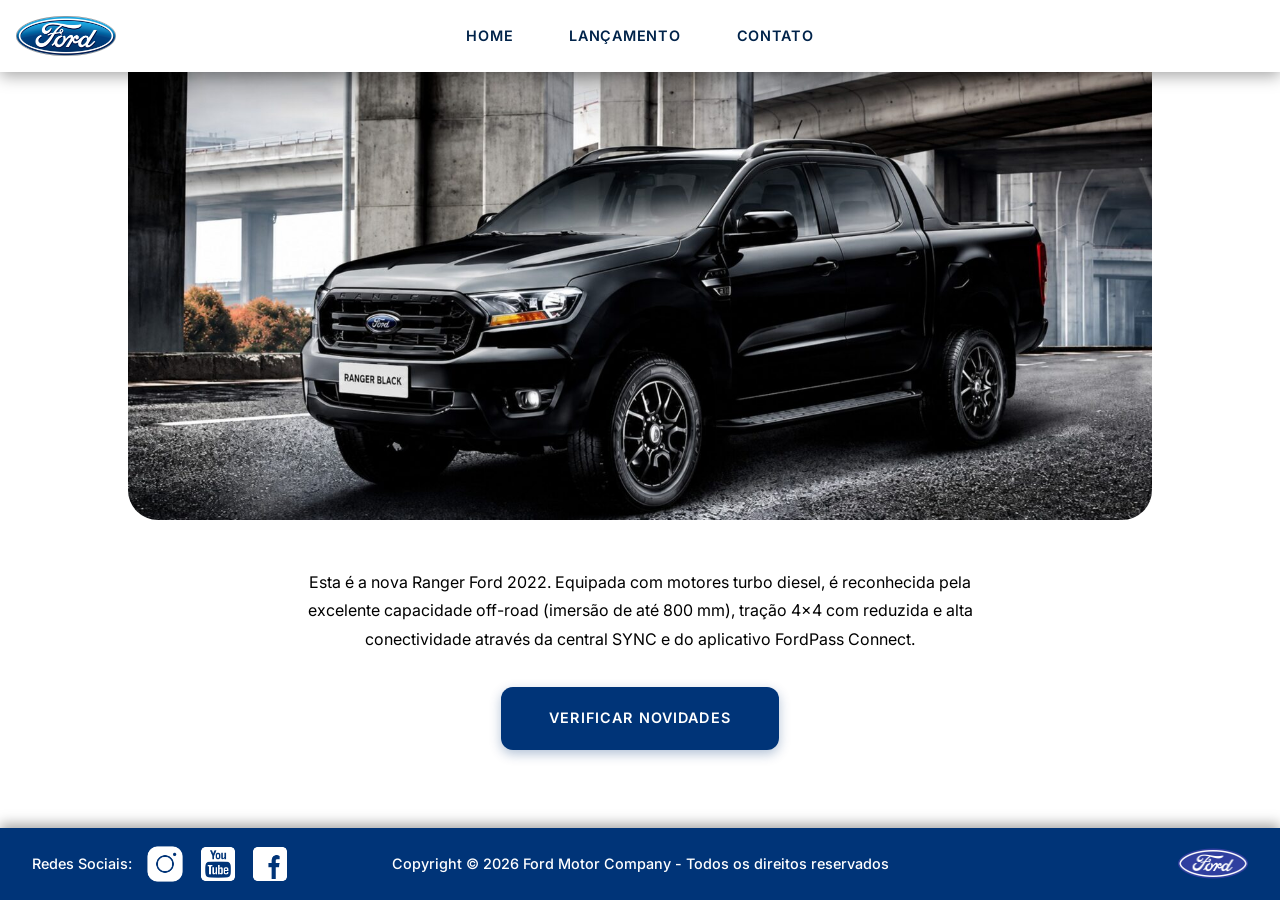
==== index.html @ dd3fca37 "Adicionando arquivos iniciais do projeto" ====
<!doctype html>
<html lang="pt-BR">
  <head>
    <meta charset="UTF-8" />
    <meta name="viewport" content="width=device-width, initial-scale=1.0" />
    <title>Novo lançamento: Ford Ranger 2022</title>
    <meta
      name="description"
      content="Conheça a nova Ford Ranger 2022: motores turbo diesel, tração 4x4 e alta conectividade com a central SYNC e o FordPass Connect."
    />
    <link rel="icon" type="image/png" href="img/ford-logo.png" />
    <link rel="preconnect" href="https://fonts.googleapis.com" />
    <link rel="preconnect" href="https://fonts.gstatic.com" crossorigin />
    <link
      rel="stylesheet"
      href="https://fonts.googleapis.com/css2?family=Inter:wght@100..900&display=swap"
    />
    <link rel="stylesheet" href="./css/reset.css" />
    <link rel="stylesheet" href="./css/style.css" />
  </head>

  <body>
    <header class="cabecalho">
      <a href="index.html" class="cabecalho__logo">
        <img
          src="img/logo-ford-256.png"
          class="cabecalho__logo__ford"
          alt="Ford"
        />
      </a>
      <input type="checkbox" id="menu-hamburguer" />
      <label for="menu-hamburguer" class="cabecalho__menu__hamburguer">
        <span></span>
        <span></span>
        <span></span>
      </label>

      <nav class="cabecalho__menu" id="menu-navegacao">
        <a href="index.html" class="cabecalho__menu__link" aria-current="page">HOME</a>
        <a href="launch.html" class="cabecalho__menu__link">LANÇAMENTO</a>
        <a href="contact.html" class="cabecalho__menu__link">CONTATO</a>
      </nav>
    </header>
    <main class="pagina">
      <h1 class="sr-only">Ford Ranger 2022</h1>
      <a class="pagina__ranger__link" href="launch.html">
        <img
          src="img/imagem_1.jpg"
          alt="Ford Ranger 2022"
          fetchpriority="high"
        />
      </a>
      <p class="pagina__texto">
        Esta é a nova Ranger Ford 2022. Equipada com motores turbo diesel, é
        reconhecida pela excelente capacidade off-road (imersão de até 800 mm),
        tração 4x4 com reduzida e alta conectividade através da central SYNC e
        do aplicativo FordPass Connect.
      </p>
      <a href="launch.html" class="botao__ranger">Verificar Novidades</a>
    </main>
    <footer class="rodape">
      <!-- Nova div agrupando o texto e as redes sociais para ocupar a 1ª coluna do Grid -->
      <div class="rodape__agrupamento-social">
        <p class="rodape__texto">Redes Sociais:</p>
        <div class="rodape__links">
          <a
            class="rodape__links__logo"
            target="_blank"
            rel="noopener noreferrer"
            href="https://www.instagram.com/fordbrasil/"
          >
            <img
              src="img/instagram-logo-50.png"
              alt="Instagram"
              loading="lazy"
            />
          </a>
          <a
            class="rodape__links__logo"
            target="_blank"
            rel="noopener noreferrer"
            href="https://www.youtube.com/fordbrasil"
          >
            <img
              src="img/youtube-squared-50.png"
              alt="YouTube"
              loading="lazy"
            />
          </a>
          <a
            class="rodape__links__logo"
            target="_blank"
            rel="noopener noreferrer"
            href="https://www.facebook.com/FordBrasil/?locale=pt_BR"
          >
            <img
              src="img/facebook-50.png"
              alt="Facebook"
              loading="lazy"
            />
          </a>
        </div>
      </div>
      <!-- 2ª Coluna -->
      <p class="rodape__copy">
        Copyright &copy; 2026 Ford Motor Company - Todos os direitos reservados
      </p>
      <!-- 3ª Coluna -->
      <img
        class="rodape__ford__logo"
        src="img/ford-96.png"
        alt="Logo Ford"
        loading="lazy"
      />
    </footer>
  </body>
</html>
---- css/style.css ----
:root {
  --cor-branca: #fff;
  --cor-azul: #003478;
  --cor-azul-escuro: #00234a;
  --cor-botao-hover: #0057c2;
  --transition-rapida: 0.2s ease;
  --transition: 0.3s ease;
  --border-radius: 0.75rem;
  --container-gap: clamp(1rem, 2.5vw, 2.5rem);
  --surface-shadow: 0 18px 40px rgba(0, 0, 0, 0.18);
}

*,
*::before,
*::after {
  box-sizing: border-box;
}

html {
  -webkit-text-size-adjust: 100%;
  text-size-adjust: 100%;
  font-family: "Inter", sans-serif;
}

body {
  min-height: 100vh;
  margin: 0;
  display: flex;
  flex-direction: column;
  background: var(--cor-branca);
  text-rendering: optimizeLegibility;
  -webkit-font-smoothing: antialiased;
  -moz-osx-font-smoothing: grayscale;
  overflow-x: hidden;
}

img,
picture,
svg,
iframe {
  display: block;
  max-width: 100%;
  height: auto;
}

button,
input,
select,
textarea {
  font: inherit;
}

a {
  color: inherit;
  text-decoration: none;
}

a:focus-visible,
button:focus-visible {
  outline: 2px solid var(--cor-azul);
  outline-offset: 2px;
}

.sr-only {
  position: absolute;
  width: 1px;
  height: 1px;
  padding: 0;
  margin: -1px;
  overflow: hidden;
  clip: rect(0, 0, 0, 0);
  white-space: nowrap;
  border: 0;
}

.cabecalho {
  position: relative;
  z-index: 100;
  display: grid;
  grid-template-columns: 1fr auto 1fr;
  align-items: center;
  width: 100%;
  padding: 1rem 0;
  background: var(--cor-branca);
  box-shadow: 0 4px 15px rgba(0, 0, 0, 0.35);
}

.cabecalho__logo {
  display: flex;
  align-items: center;
  justify-self: start;
  padding: 0 2rem 0 1rem;
  text-decoration: none;
}

.cabecalho__logo__ford {
  width: 6.25rem;
}

#menu-hamburguer {
  display: none;
}

.cabecalho__menu__hamburguer {
  display: none;
}

.cabecalho__menu {
  display: flex;
  align-items: center;
  justify-self: center;
  gap: 3.5rem;
  margin: 0;
  padding: 0;
  font-size: 0.9rem;
}

.cabecalho__menu__link {
  position: relative;
  display: inline-block;
  color: var(--cor-azul-escuro);
  font-weight: 600;
  letter-spacing: 0.05em;
  white-space: nowrap;
  text-decoration: none;
  transition: color var(--transition);
}

.cabecalho__menu__link::after {
  content: "";
  position: absolute;
  left: 0;
  bottom: -0.1rem;
  width: 100%;
  height: 2px;
  background: var(--cor-azul);
  transform: scaleX(0);
  transform-origin: right;
  transition: transform var(--transition);
}

.cabecalho__menu__link:hover {
  color: var(--cor-azul);
}

.cabecalho__menu__link:hover::after {
  transform: scaleX(1);
  transform-origin: left;
}

.pagina {
  display: flex;
  flex: 1 0 auto;
  flex-direction: column;
  align-items: center;
  width: 100%;
  justify-content: flex-start;
  gap: 1rem;
}

.pagina__video {
  display: flex;
  justify-content: center;
  width: 100%;
  background: #000;
}

.pagina__video__ranger {
  width: 55%;
  aspect-ratio: 16 / 9;
}

.pagina__video__ranger iframe {
  width: 100%;
  height: 100%;
  border: 0;
}

.pagina__ranger__link {
  position: relative;
  z-index: 90;
  width: 80%;
  border-radius: 0 0 1.875rem 1.875rem;
  overflow: hidden;
}

.pagina__ranger__link img {
  display: block;
  width: 100%;
  object-fit: cover;
}

.pagina__texto {
  width: 55%;
  margin: 2rem auto 1.1rem;
  font-size: 1rem;
  line-height: 1.8;
  text-align: center;
}

.botao__ranger,
.pagina__comparar {
  display: inline-flex;
  align-items: center;
  justify-content: center;
  padding: 1.5rem 3rem;
  background: var(--cor-azul);
  border: none;
  border-radius: var(--border-radius);
  box-shadow: 0 4px 12px rgba(0, 52, 120, 0.3);
  color: var(--cor-branca);
  font-size: 0.9rem;
  font-weight: 600;
  letter-spacing: 0.08em;
  text-transform: uppercase;
  text-decoration: none;
  cursor: pointer;
  transition:
    background-color var(--transition-rapida),
    transform var(--transition-rapida),
    box-shadow var(--transition-rapida);
}

.botao__ranger {
  margin-bottom: 3rem;
}

.botao__ranger:hover,
.pagina__comparar:hover {
  background: var(--cor-azul-escuro);
  box-shadow: 0 6px 18px rgba(0, 52, 120, 0.45);
  transform: translateY(-3px);
}

.botao__ranger:active,
.pagina__comparar:active {
  box-shadow: 0 3px 8px rgba(0, 52, 120, 0.4);
  transform: translateY(-1px);
}

.pagina__fotos {
  display: flex;
  flex-wrap: wrap;
  justify-content: center;
  gap: 3rem 5rem;
  width: 100%;
  padding: 0 0 2rem 0;
}

.pagina__fotos__item {
  display: flex;
  flex-direction: column;
  align-items: center;
  width: 20%;
}

.pagina__fotos__carros {
  width: 100%;
  border-radius: 8px;
  cursor: pointer;
}

.pagina__fotos__legenda__linha {
  display: flex;
  align-items: center;
  justify-content: center;
  gap: 0.5rem;
  width: 130%;
  padding-top: 1rem;
}

.pagina__fotos__checkbox {
  flex: 0 0 auto;
  width: 1.4rem;
  height: 1.4rem;
  accent-color: var(--cor-azul);
  cursor: pointer;
}

.pagina__fotos__legenda {
  flex: 0 1 auto;
  margin: 0 0.7rem;
  font-size: 0.8rem;
  line-height: 1.5;
  text-align: center;
  cursor: pointer;

}

.pagina__fotos__legenda__destaque {
  font-weight: 600;
  color: var(--cor-azul);
}

.pagina__fotos__info {
  width: 1.5rem;
  flex-shrink: 0;
}

.pagina__comparar {
  margin-bottom: 4rem;
}

.contato {
  display: flex;
  align-items: center;
  justify-content: center;
  height: 100%;
  gap: 5rem;
}

.contato__imagem {
  width: 40%;
}

.contato__imagem img {
  width: 100%;
}

.contato__formulario {
  width: 30%;
  background: var(--cor-branca);
  border-radius: 18px;
  box-shadow: 0 18px 40px rgba(0, 0, 0, 0.18);
  margin: 2rem 0;
}

.contato__formulario h2 {
  padding: 2rem;
  color: var(--cor-azul);
  font-size: 2rem;
  font-weight: 800;
  text-align: center;
}

.contato__formulario p {
  margin-bottom: 1.875rem;
  color: #777;
}

.contato__formulario form {
  display: flex;
  flex-direction: column;
  gap: 1rem;
  padding: 0 2.5rem 2.5rem;
}

.contato__campo {
  display: flex;
  flex-direction: column;
  gap: 1rem;
}

.contato__formulario label {
  font-size: 0.95rem;
  font-weight: 600;
  color: #222;
}

.contato__formulario :is(input, select, textarea) {
  padding: 1rem 1.125rem;
  border: 1px solid #ccc;
  border-radius: 8px;
  font-size: 1rem;
  font-family: inherit;
  transition: var(--transition);
}

.contato__formulario :is(input, select, textarea):focus {
  outline: none;
  border-color: var(--cor-azul);
  box-shadow: 0 0 10px rgba(0, 52, 120, 0.3);
}

.contato__formulario textarea {
  resize: vertical;
}

.contato__formulario button {
  padding: 1rem;
  background: var(--cor-azul);
  color: var(--cor-branca);
  border: none;
  border-radius: var(--border-radius);
  font-size: 1.0625rem;
  font-weight: 600;
  cursor: pointer;
  transition: var(--transition);
}

.contato__formulario button:hover {
  background: var(--cor-botao-hover);
  box-shadow: 0 8px 18px rgba(0, 0, 0, 0.25);
  transform: translateY(-3px);
}

.rodape {
  display: grid;
  grid-template-columns: 1fr auto 1fr;
  align-items: center;
  width: 100%;
  padding: 1rem 2rem;
  margin-top: auto;
  background: var(--cor-azul);
  box-shadow: 0 -4px 12px rgba(0, 0, 0, 0.35);
}

.rodape__agrupamento-social {
  display: flex;
  align-items: center;
  gap: 0.8rem;
  justify-self: start;
}

.rodape__texto {
  margin: 0;
  color: var(--cor-branca);
  font-size: 0.9rem;
  font-weight: 500;
}

.rodape__links {
  display: flex;
  align-items: center;
  gap: 0.8rem;
}

.rodape__links__logo {
  display: flex;
  justify-content: center;
}

.rodape__links__logo img {
  width: 2.5rem;
}

.rodape__copy {
  margin: 0;
  color: var(--cor-branca);
  font-size: 0.9rem;
  font-weight: 500;
  text-align: center;
  justify-self: center;
}

.rodape__ford__logo {
  width: 4.375rem;
  justify-self: end;
}

.rodape a:focus-visible {
  outline-color: var(--cor-branca);
}

@media (max-width: 1200px) {
  .pagina {
    gap: 3rem;
  }

  .cabecalho__menu {
    gap: 2rem;
  }

  .pagina__fotos__item {
    width: 25%;
  }

  .pagina__ranger__link {
    width: 85%;
  }

  .pagina__texto {
    width: 80%;
    font-size: 0.8rem;
  }

  .botao__ranger {
    margin-bottom: 5rem;
  }

  .contato {
    flex-direction: column;
    width: 70%;
    gap: 0;
    text-align: center;
  }

  .contato__formulario {
    width: 100%;
    margin-bottom: 3rem;
  }

  .contato__imagem {
    display: flex;
    width: 100%;
    justify-content: center;
  }

  .contato__imagem img {
    width: 80%;
  }

  .rodape {
    display: flex;
    flex-direction: column;
    align-items: center;
    gap: 1rem;
    padding: 1.5rem 1rem;
  }

  .rodape__agrupamento-social {
    flex-direction: column;
    gap: 0.5rem;
  }

  .rodape__ford__logo {
    margin-top: 0.5rem;
  }
}

@media (max-width: 480px) {
  .cabecalho {
    display: flex;
    justify-content: space-between;
    height: 4rem;
  }

  .cabecalho__menu {
    max-height: 0;
    opacity: 0;
    overflow: hidden;
    transition:
      max-height var(--transition),
      transform var(--transition);
  }

  .cabecalho__menu__hamburguer {
    display: flex;
    font-size: 1.5rem;
    cursor: pointer;
    flex-direction: column;
    gap: 0.3rem;
    position: absolute;
    top: 50%;
    right: 1rem;
    transform: translateY(-50%) scaleX(1.2);
  }

  .cabecalho__menu__hamburguer span {
    display: flex;
    width: 2rem;
    height: 0.3rem;
    background: var(--cor-azul);
    border-radius: 0.2rem;
    flex-direction: column;
    transition:
      transform var(--transition),
      opacity var(--transition);
  }

  #menu-hamburguer:checked + .cabecalho__menu__hamburguer + .cabecalho__menu {
    display: flex;
    max-height: 300px;
    flex-direction: column;
    opacity: 1;
    transform: translateY(0);
    position: absolute;
    top: 4rem;
    left: 0;
    width: 100%;
    background: var(--cor-branca);
    box-shadow: 0 10px 15px rgba(0, 0, 0, 0.1);
    gap: 0;
  }

  #menu-hamburguer:checked + .cabecalho__menu__hamburguer span:nth-child(1) {
    transform: translateY(9.5px) rotate(45deg);
  }
  #menu-hamburguer:checked + .cabecalho__menu__hamburguer span:nth-child(2) {
    opacity: 0;
  }
  #menu-hamburguer:checked + .cabecalho__menu__hamburguer span:nth-child(3) {
    transform: translateY(-9.5px) rotate(-45deg);
  }

  .cabecalho__menu__link {
    display: flex;
    flex-direction: column;
    align-items: center;
    padding: 2rem;
    width: 100%;
    border-bottom: 2px solid #f0f4f8;
  }

  .pagina__ranger__link {
    width: 100%;
    border-radius: 0;
  }

  .pagina__video__ranger {
    width: 100%;
  }

  .pagina__texto {
    width: 85%;
    margin: 0;
  }

  .contato {
    width: 90%;
  }

  .contato__imagem img {
    width: 80%;
  }

  .botao__ranger,
  .pagina__comparar {
    display: block;
    width: 80%;
    margin-bottom: 6rem;
    padding: 2rem;
    text-align: center;
  }

  .pagina__fotos__legenda {
    font-size: 0.8rem;
  }

  .pagina__fotos__info {
    width: 10%;
  }

  .pagina__fotos__item {
    width: 60%;
  }

  .rodape__texto,
  .rodape__copy {
    font-size: 0.8rem;
  }
}
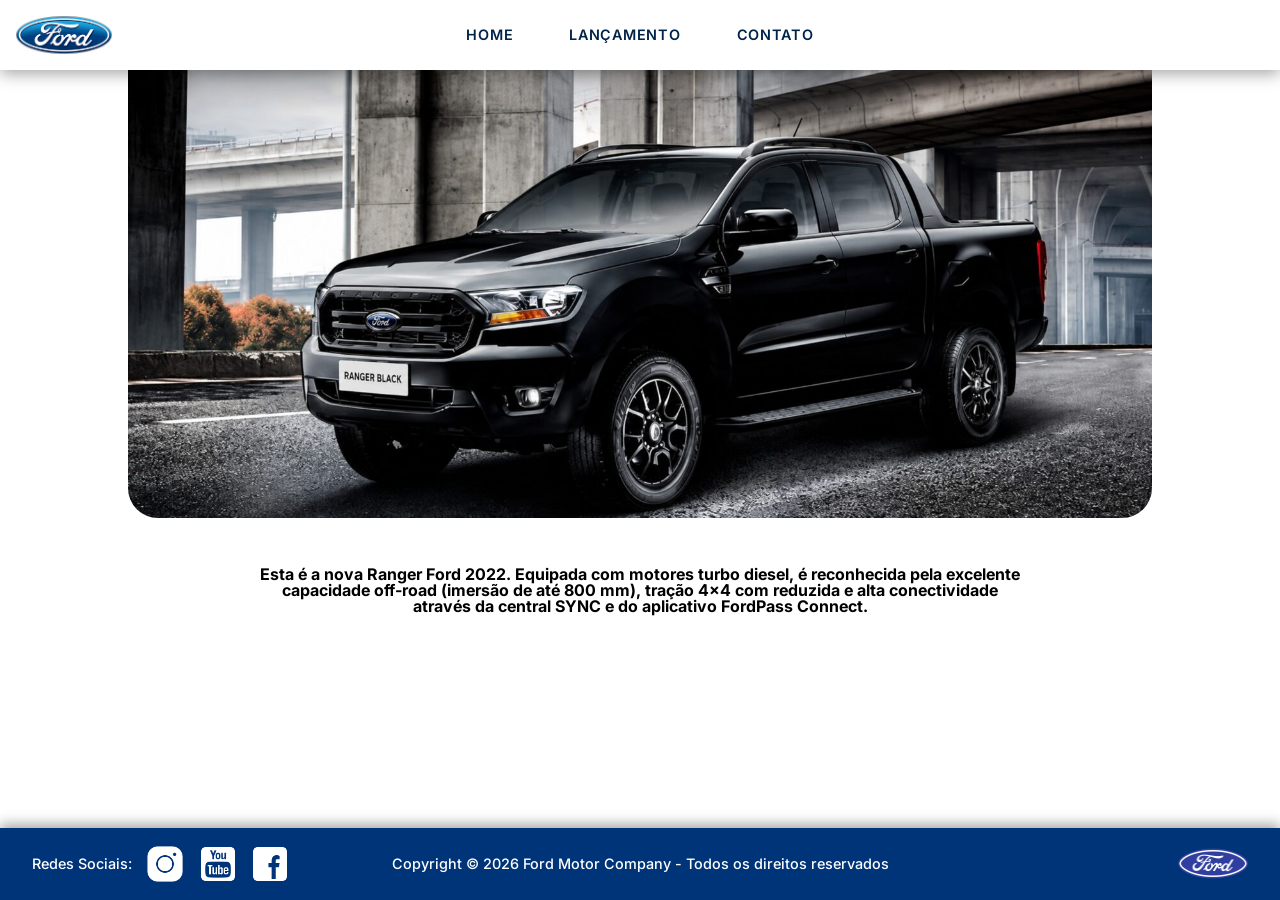
==== commit b70e78f9: "Adicionando arquivos javascript e implementando carrossel em "index"" ====
--- a/index.html
+++ b/index.html
@@ -17,8 +17,8 @@
     />
     <link rel="stylesheet" href="./css/reset.css" />
     <link rel="stylesheet" href="./css/style.css" />
+    <script src="js/carousel.js"></script>
   </head>
-
   <body>
     <header class="cabecalho">
       <a href="index.html" class="cabecalho__logo">
@@ -36,27 +36,37 @@
       </label>
 
       <nav class="cabecalho__menu" id="menu-navegacao">
-        <a href="index.html" class="cabecalho__menu__link" aria-current="page">HOME</a>
+        <a href="index.html" class="cabecalho__menu__link" aria-current="page"
+          >HOME</a
+        >
         <a href="launch.html" class="cabecalho__menu__link">LANÇAMENTO</a>
         <a href="contact.html" class="cabecalho__menu__link">CONTATO</a>
       </nav>
     </header>
     <main class="pagina">
-      <h1 class="sr-only">Ford Ranger 2022</h1>
-      <a class="pagina__ranger__link" href="launch.html">
-        <img
-          src="img/imagem_1.jpg"
-          alt="Ford Ranger 2022"
-          fetchpriority="high"
-        />
-      </a>
-      <p class="pagina__texto">
-        Esta é a nova Ranger Ford 2022. Equipada com motores turbo diesel, é
-        reconhecida pela excelente capacidade off-road (imersão de até 800 mm),
-        tração 4x4 com reduzida e alta conectividade através da central SYNC e
-        do aplicativo FordPass Connect.
-      </p>
-      <a href="launch.html" class="botao__ranger">Verificar Novidades</a>
+      <div id="carousel"></div>
+      <div id="carousel-title"></div>
+      <script>
+        //insert each image on carousel
+        carouselArr.push(
+          new Carousel(
+            "imagem_1.jpg",
+            "Esta é a nova Ranger Ford 2022. Equipada com motores turbo diesel, é reconhecida pela excelente capacidade off-road (imersão de até 800 mm), tração 4x4 com reduzida e alta conectividade através da central SYNC e do aplicativo FordPass Connect.",
+            "launch.html",
+          ),
+        );
+        carouselArr.push(
+          new Carousel("imagem_2.jpg", "Ford a nossa história", "launch.html"),
+        );
+        carouselArr.push(
+          new Carousel(
+            "imagem_3.jpg",
+            "Nova Ford Bronco Sport 2022",
+            "launch.html",
+          ),
+        );
+        Carousel.Start(carouselArr);
+      </script>
     </main>
     <footer class="rodape">
       <!-- Nova div agrupando o texto e as redes sociais para ocupar a 1ª coluna do Grid -->
@@ -93,19 +103,13 @@
             rel="noopener noreferrer"
             href="https://www.facebook.com/FordBrasil/?locale=pt_BR"
           >
-            <img
-              src="img/facebook-50.png"
-              alt="Facebook"
-              loading="lazy"
-            />
+            <img src="img/facebook-50.png" alt="Facebook" loading="lazy" />
           </a>
         </div>
       </div>
-      <!-- 2ª Coluna -->
       <p class="rodape__copy">
         Copyright &copy; 2026 Ford Motor Company - Todos os direitos reservados
       </p>
-      <!-- 3ª Coluna -->
       <img
         class="rodape__ford__logo"
         src="img/ford-96.png"
--- a/css/style.css
+++ b/css/style.css
@@ -22,6 +22,42 @@
   font-family: "Inter", sans-serif;
 }
 
+#carousel {
+  opacity: 1;
+  transition: opacity 0.3s ease-in-out;
+}
+
+#carousel img {
+  border-radius: 0 0 1.875rem 1.875rem;
+}
+
+#carousel.fade {
+  opacity: 0;
+}
+
+div#carousel {
+  width: 80%;
+  -webkit-transition: all .3s ease-in-out;
+  -moz-transition: all .3s ease-in-out;
+  transition: opacity 0.65s ease-in-out;
+}
+
+#carousel-image.fade {
+  opacity: 0;
+}
+
+div#carousel-title a {
+  text-decoration: none;
+  transition: opacity 0.8s ease-in-out;
+}
+
+div#carousel-title  {
+  text-align: center;
+  margin: 2rem 0 2rem;
+  font-weight: bold;
+  width: 60%;
+}
+
 body {
   min-height: 100vh;
   margin: 0;
@@ -39,7 +75,7 @@
 svg,
 iframe {
   display: block;
-  max-width: 100%;
+  width: 100%;
   height: auto;
 }
 
@@ -94,7 +130,8 @@
 }
 
 .cabecalho__logo__ford {
-  width: 6.25rem;
+  width: 6rem;
+  flex-shrink: 0;
 }
 
 #menu-hamburguer {
@@ -156,6 +193,7 @@
   width: 100%;
   justify-content: flex-start;
   gap: 1rem;
+  transition: var(--transition);
 }
 
 .pagina__video {
@@ -176,24 +214,10 @@
   border: 0;
 }
 
-.pagina__ranger__link {
-  position: relative;
-  z-index: 90;
-  width: 80%;
-  border-radius: 0 0 1.875rem 1.875rem;
-  overflow: hidden;
-}
-
-.pagina__ranger__link img {
-  display: block;
-  width: 100%;
-  object-fit: cover;
-}
-
 .pagina__texto {
   width: 55%;
-  margin: 2rem auto 1.1rem;
-  font-size: 1rem;
+  margin: 2rem 0;
+  font-size: 0.8rem;
   line-height: 1.8;
   text-align: center;
 }
@@ -226,7 +250,7 @@
 }
 
 .botao__ranger:hover,
-.pagina__comparar:hover {
+.pagina__comparar:hover { 
   background: var(--cor-azul-escuro);
   box-shadow: 0 6px 18px rgba(0, 52, 120, 0.45);
   transform: translateY(-3px);
@@ -236,15 +260,22 @@
 .pagina__comparar:active {
   box-shadow: 0 3px 8px rgba(0, 52, 120, 0.4);
   transform: translateY(-1px);
+  pointer-events: none;
+}
+
+body:has(#menu-hamburguer:checked) :is(.pagina, .rodape) {
+  filter: blur(8px);
+  pointer-events: none;
+  user-select: none;
 }
 
 .pagina__fotos {
   display: flex;
   flex-wrap: wrap;
   justify-content: center;
-  gap: 3rem 5rem;
-  width: 100%;
-  padding: 0 0 2rem 0;
+  gap: 4rem;
+  width: 100%;
+  padding: 0 0 3rem 0;
 }
 
 .pagina__fotos__item {
@@ -264,7 +295,6 @@
   display: flex;
   align-items: center;
   justify-content: center;
-  gap: 0.5rem;
   width: 130%;
   padding-top: 1rem;
 }
@@ -394,6 +424,7 @@
   transform: translateY(-3px);
 }
 
+
 .rodape {
   display: grid;
   grid-template-columns: 1fr auto 1fr;
@@ -454,7 +485,7 @@
 
 @media (max-width: 1200px) {
   .pagina {
-    gap: 3rem;
+    gap: 0rem;
   }
 
   .cabecalho__menu {
@@ -462,16 +493,34 @@
   }
 
   .pagina__fotos__item {
-    width: 25%;
-  }
-
-  .pagina__ranger__link {
-    width: 85%;
+    width: 20%;
+  }
+
+  div#carousel {
+    width: 100%;
+  }
+
+  #carousel img {
+    border-radius: 0;
   }
 
   .pagina__texto {
     width: 80%;
     font-size: 0.8rem;
+  }
+
+  .pagina__video {
+    width: 100%;
+    aspect-ratio: 4 / 2;
+    overflow: hidden;
+  }
+
+  .pagina__video iframe {
+    width: 100%;
+    height: 100%;
+    transform: scale(1.9);
+    transform-origin: center;
+    border: 0;
   }
 
   .botao__ranger {
@@ -482,7 +531,6 @@
     flex-direction: column;
     width: 70%;
     gap: 0;
-    text-align: center;
   }
 
   .contato__formulario {
@@ -526,13 +574,30 @@
   }
 
   .cabecalho__menu {
+    gap: 0;
+    display: flex;
+    flex-direction: column;
+    position: absolute;
+    top: 4rem;
+    left: 0;
+    width: 100%;
+    background: var(--cor-branca);
+    box-shadow: 0 10px 15px rgba(0,0,0,.1);
+    overflow: hidden;
     max-height: 0;
     opacity: 0;
-    overflow: hidden;
+    visibility: hidden;
+    transform: translateY(-15px);
     transition:
-      max-height var(--transition),
-      transform var(--transition);
-  }
+        max-height var(--transition),
+        opacity var(--transition),
+        transform var(--transition),
+        visibility 0s linear 0.35s;
+  }
+
+  .cabecalho__logo__ford {
+    width: 4.5rem;
+  } 
 
   .cabecalho__menu__hamburguer {
     display: flex;
@@ -559,18 +624,12 @@
   }
 
   #menu-hamburguer:checked + .cabecalho__menu__hamburguer + .cabecalho__menu {
-    display: flex;
-    max-height: 300px;
-    flex-direction: column;
+    max-height: 350px;
     opacity: 1;
+    visibility: visible;
     transform: translateY(0);
-    position: absolute;
-    top: 4rem;
-    left: 0;
-    width: 100%;
-    background: var(--cor-branca);
-    box-shadow: 0 10px 15px rgba(0, 0, 0, 0.1);
     gap: 0;
+    transition-delay: 0s;
   }
 
   #menu-hamburguer:checked + .cabecalho__menu__hamburguer span:nth-child(1) {
@@ -592,13 +651,27 @@
     border-bottom: 2px solid #f0f4f8;
   }
 
+  .pagina {
+    gap: 1.5rem;
+  }
+
   .pagina__ranger__link {
     width: 100%;
     border-radius: 0;
   }
 
-  .pagina__video__ranger {
-    width: 100%;
+  .pagina__video {
+    width: 95%;
+    aspect-ratio: 9 / 16;
+    overflow: hidden;
+  }
+
+  .pagina__video iframe {
+    width: 100%;
+    height: 100%;
+    transform: scale(5.8);
+    transform-origin: center;
+    border: 0;
   }
 
   .pagina__texto {
@@ -619,7 +692,7 @@
     display: block;
     width: 80%;
     margin-bottom: 6rem;
-    padding: 2rem;
+    padding: 1.5rem;
     text-align: center;
   }
 
@@ -628,7 +701,7 @@
   }
 
   .pagina__fotos__info {
-    width: 10%;
+    width: 8%;
   }
 
   .pagina__fotos__item {
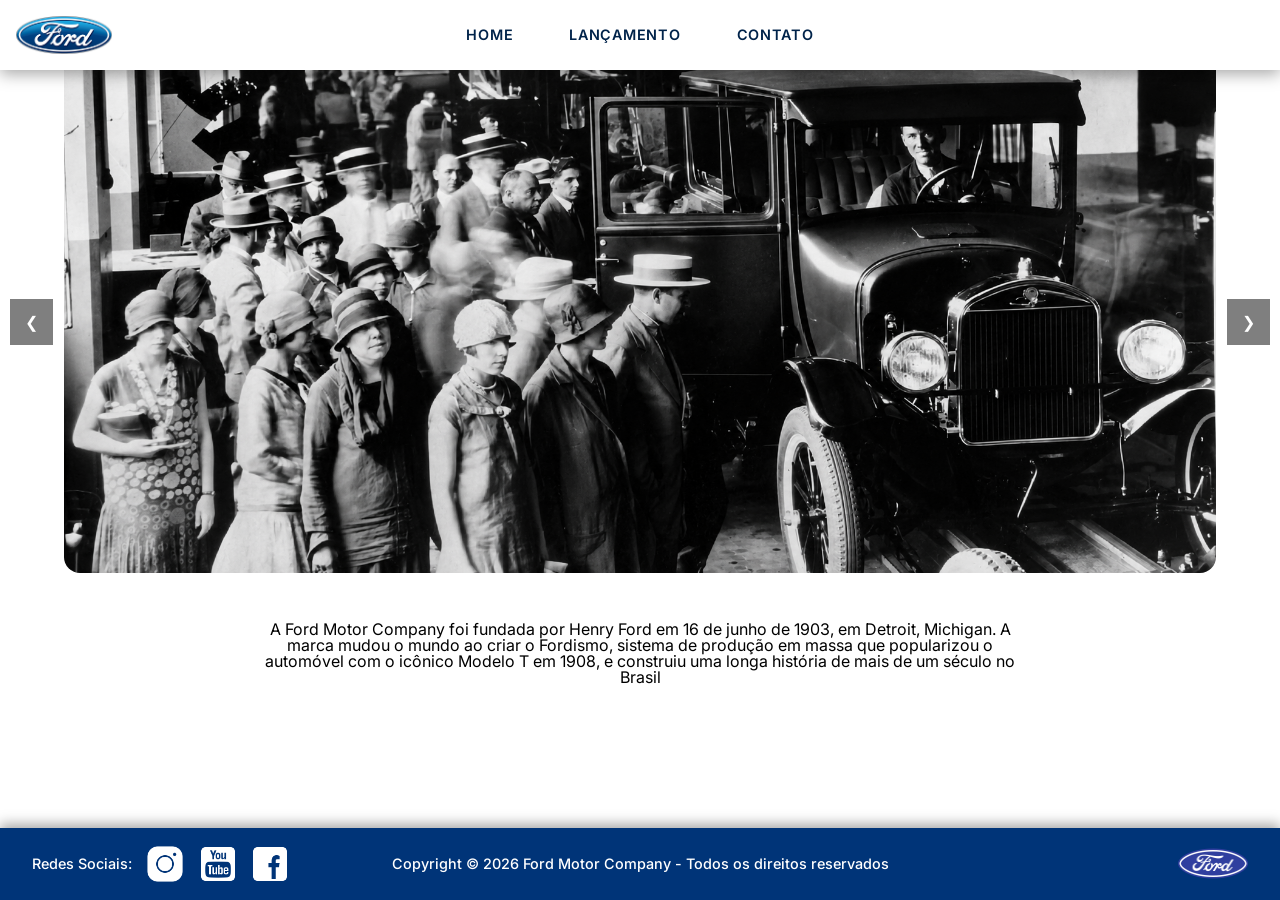
==== commit 8d975680: "Adicionada funcionalidade de comparação de carros e recursos relacionados - O arquivo launch.html fo" ====
--- a/index.html
+++ b/index.html
@@ -1,121 +1,138 @@
 <!doctype html>
 <html lang="pt-BR">
-  <head>
-    <meta charset="UTF-8" />
-    <meta name="viewport" content="width=device-width, initial-scale=1.0" />
-    <title>Novo lançamento: Ford Ranger 2022</title>
-    <meta
-      name="description"
-      content="Conheça a nova Ford Ranger 2022: motores turbo diesel, tração 4x4 e alta conectividade com a central SYNC e o FordPass Connect."
-    />
-    <link rel="icon" type="image/png" href="img/ford-logo.png" />
-    <link rel="preconnect" href="https://fonts.googleapis.com" />
-    <link rel="preconnect" href="https://fonts.gstatic.com" crossorigin />
-    <link
-      rel="stylesheet"
-      href="https://fonts.googleapis.com/css2?family=Inter:wght@100..900&display=swap"
-    />
-    <link rel="stylesheet" href="./css/reset.css" />
-    <link rel="stylesheet" href="./css/style.css" />
-    <script src="js/carousel.js"></script>
-  </head>
-  <body>
-    <header class="cabecalho">
-      <a href="index.html" class="cabecalho__logo">
-        <img
-          src="img/logo-ford-256.png"
-          class="cabecalho__logo__ford"
-          alt="Ford"
+    <head>
+        <meta charset="UTF-8" />
+        <meta name="viewport" content="width=device-width, initial-scale=1.0" />
+        <title>Novo lançamento: Ford Ranger 2022</title>
+        <meta
+            name="description"
+            content="Conheça a nova Ford Ranger 2022: motores turbo diesel, tração 4x4 e alta conectividade com a central SYNC e o FordPass Connect."
         />
-      </a>
-      <input type="checkbox" id="menu-hamburguer" />
-      <label for="menu-hamburguer" class="cabecalho__menu__hamburguer">
-        <span></span>
-        <span></span>
-        <span></span>
-      </label>
+        <link rel="icon" type="image/png" href="img/ford-logo.png" />
+        <link rel="preconnect" href="https://fonts.googleapis.com" />
+        <link rel="preconnect" href="https://fonts.gstatic.com" crossorigin />
+        <link
+            rel="stylesheet"
+            href="https://fonts.googleapis.com/css2?family=Inter:wght@100..900&display=swap"
+        />
+        <link rel="stylesheet" href="./css/reset.css" />
+        <link rel="stylesheet" href="./css/style.css" />
+        <script src="js/carousel.js"></script>
+    </head>
+    <body>
+        <header class="cabecalho">
+            <a href="index.html" class="cabecalho__logo">
+                <img
+                    src="img/logo-ford-256.png"
+                    class="cabecalho__logo__ford"
+                    alt="Ford"
+                />
+            </a>
+            <input type="checkbox" id="menu-hamburguer" />
+            <label for="menu-hamburguer" class="cabecalho__menu__hamburguer">
+                <span></span>
+                <span></span>
+                <span></span>
+            </label>
 
-      <nav class="cabecalho__menu" id="menu-navegacao">
-        <a href="index.html" class="cabecalho__menu__link" aria-current="page"
-          >HOME</a
-        >
-        <a href="launch.html" class="cabecalho__menu__link">LANÇAMENTO</a>
-        <a href="contact.html" class="cabecalho__menu__link">CONTATO</a>
-      </nav>
-    </header>
-    <main class="pagina">
-      <div id="carousel"></div>
-      <div id="carousel-title"></div>
-      <script>
-        //insert each image on carousel
-        carouselArr.push(
-          new Carousel(
-            "imagem_1.jpg",
-            "Esta é a nova Ranger Ford 2022. Equipada com motores turbo diesel, é reconhecida pela excelente capacidade off-road (imersão de até 800 mm), tração 4x4 com reduzida e alta conectividade através da central SYNC e do aplicativo FordPass Connect.",
-            "launch.html",
-          ),
-        );
-        carouselArr.push(
-          new Carousel("imagem_2.jpg", "Ford a nossa história", "launch.html"),
-        );
-        carouselArr.push(
-          new Carousel(
-            "imagem_3.jpg",
-            "Nova Ford Bronco Sport 2022",
-            "launch.html",
-          ),
-        );
-        Carousel.Start(carouselArr);
-      </script>
-    </main>
-    <footer class="rodape">
-      <!-- Nova div agrupando o texto e as redes sociais para ocupar a 1ª coluna do Grid -->
-      <div class="rodape__agrupamento-social">
-        <p class="rodape__texto">Redes Sociais:</p>
-        <div class="rodape__links">
-          <a
-            class="rodape__links__logo"
-            target="_blank"
-            rel="noopener noreferrer"
-            href="https://www.instagram.com/fordbrasil/"
-          >
+            <nav class="cabecalho__menu" id="menu-navegacao">
+                <a
+                    href="index.html"
+                    class="cabecalho__menu__link"
+                    aria-current="page"
+                    >HOME</a
+                >
+                <a href="launch.html" class="cabecalho__menu__link"
+                    >LANÇAMENTO</a
+                >
+                <a href="contact.html" class="cabecalho__menu__link">CONTATO</a>
+            </nav>
+        </header>
+        <main class="pagina">
+            <div class="carousel-container">
+                <button class="carousel-btn prev" onclick="Carousel.Prev()">&#10094;</button>
+                <div id="carousel"></div>
+                <button class="carousel-btn next" onclick="Carousel.Next()">&#10095;</button>
+            </div>
+            <div id="carousel-title"></div>
+            <script>
+                carouselArr.push(
+                    new Carousel(
+                        "imagem_1.jpg",
+                        "Esta é a nova Ranger Ford 2022. Equipada com motores turbo diesel, é reconhecida pela excelente capacidade off-road (imersão de até 800 mm), tração 4x4 com reduzida e alta conectividade através da central SYNC e do aplicativo FordPass Connect.",
+                        "launch.html",
+                    ),
+                );
+                carouselArr.push(
+                    new Carousel(
+                        "imagem_2.jpg",
+                        "A Ford Motor Company foi fundada por Henry Ford em 16 de junho de 1903, em Detroit, Michigan. A marca mudou o mundo ao criar o Fordismo, sistema de produção em massa que popularizou o automóvel com o icônico Modelo T em 1908, e construiu uma longa história de mais de um século no Brasil",
+                        "launch.html",
+                    ),
+                );
+                carouselArr.push(
+                    new Carousel(
+                        "imagem_3.jpg",
+                        "Nova Ford Bronco Sport 2022. Um SUV médio com forte apelo off-road. Vendido na versão topo de linha Wildtrak, ele traz motor 2.0 EcoBoost turbo, tração 4x4 inteligente com seletores de terreno (G.O.A.T. Modes), câmbio automático de 8 marchas e lista robusta de itens de conforto e segurança.",
+                        "launch.html",
+                    ),
+                );
+                Carousel.Start(carouselArr);
+            </script>
+        </main>
+        <footer class="rodape">
+            <!-- Nova div agrupando o texto e as redes sociais para ocupar a 1ª coluna do Grid -->
+            <div class="rodape__agrupamento-social">
+                <p class="rodape__texto">Redes Sociais:</p>
+                <div class="rodape__links">
+                    <a
+                        class="rodape__links__logo"
+                        target="_blank"
+                        rel="noopener noreferrer"
+                        href="https://www.instagram.com/fordbrasil/"
+                    >
+                        <img
+                            src="img/instagram-logo-50.png"
+                            alt="Instagram"
+                            loading="lazy"
+                        />
+                    </a>
+                    <a
+                        class="rodape__links__logo"
+                        target="_blank"
+                        rel="noopener noreferrer"
+                        href="https://www.youtube.com/fordbrasil"
+                    >
+                        <img
+                            src="img/youtube-squared-50.png"
+                            alt="YouTube"
+                            loading="lazy"
+                        />
+                    </a>
+                    <a
+                        class="rodape__links__logo"
+                        target="_blank"
+                        rel="noopener noreferrer"
+                        href="https://www.facebook.com/FordBrasil/?locale=pt_BR"
+                    >
+                        <img
+                            src="img/facebook-50.png"
+                            alt="Facebook"
+                            loading="lazy"
+                        />
+                    </a>
+                </div>
+            </div>
+            <p class="rodape__copy">
+                Copyright &copy; 2026 Ford Motor Company - Todos os direitos
+                reservados
+            </p>
             <img
-              src="img/instagram-logo-50.png"
-              alt="Instagram"
-              loading="lazy"
+                class="rodape__ford__logo"
+                src="img/ford-96.png"
+                alt="Logo Ford"
+                loading="lazy"
             />
-          </a>
-          <a
-            class="rodape__links__logo"
-            target="_blank"
-            rel="noopener noreferrer"
-            href="https://www.youtube.com/fordbrasil"
-          >
-            <img
-              src="img/youtube-squared-50.png"
-              alt="YouTube"
-              loading="lazy"
-            />
-          </a>
-          <a
-            class="rodape__links__logo"
-            target="_blank"
-            rel="noopener noreferrer"
-            href="https://www.facebook.com/FordBrasil/?locale=pt_BR"
-          >
-            <img src="img/facebook-50.png" alt="Facebook" loading="lazy" />
-          </a>
-        </div>
-      </div>
-      <p class="rodape__copy">
-        Copyright &copy; 2026 Ford Motor Company - Todos os direitos reservados
-      </p>
-      <img
-        class="rodape__ford__logo"
-        src="img/ford-96.png"
-        alt="Logo Ford"
-        loading="lazy"
-      />
-    </footer>
-  </body>
+        </footer>
+    </body>
 </html>
--- a/css/style.css
+++ b/css/style.css
@@ -1,715 +1,756 @@
 :root {
-  --cor-branca: #fff;
-  --cor-azul: #003478;
-  --cor-azul-escuro: #00234a;
-  --cor-botao-hover: #0057c2;
-  --transition-rapida: 0.2s ease;
-  --transition: 0.3s ease;
-  --border-radius: 0.75rem;
-  --container-gap: clamp(1rem, 2.5vw, 2.5rem);
-  --surface-shadow: 0 18px 40px rgba(0, 0, 0, 0.18);
+    --cor-branca: #fff;
+    --cor-azul: #003478;
+    --cor-azul-escuro: #00234a;
+    --cor-botao-hover: #0057c2;
+    --transition-rapida: 0.2s ease;
+    --transition: 0.3s ease;
+    --border-radius: 0.75rem;
+    --container-gap: clamp(1rem, 2.5vw, 2.5rem);
+    --surface-shadow: 0 18px 40px rgba(0, 0, 0, 0.18);
 }
 
 *,
 *::before,
 *::after {
-  box-sizing: border-box;
+    box-sizing: border-box;
 }
 
 html {
-  -webkit-text-size-adjust: 100%;
-  text-size-adjust: 100%;
-  font-family: "Inter", sans-serif;
+    -webkit-text-size-adjust: 100%;
+    text-size-adjust: 100%;
+    font-family: "Inter", sans-serif;
+}
+
+.carousel-container {
+    display: flex;
+    justify-content: center;
+    position: relative;
+    width: 100%;
+    overflow: hidden;
+}
+
+.carousel-btn {
+    position: absolute;
+    top: 50%;
+    transform: translateY(-50%);
+    background-color: rgba(0, 0, 0, 0.5);
+    color: white;
+    border: none;
+    padding: 15px;
+    cursor: pointer;
+    z-index: 10;
 }
 
 #carousel {
-  opacity: 1;
-  transition: opacity 0.3s ease-in-out;
-}
-
-#carousel img {
-  border-radius: 0 0 1.875rem 1.875rem;
+    justify-content: center;
+    align-items: center;
+    width: 100%;
+    overflow: hidden;
+    border-radius: 0 0 1rem 1rem;
+    opacity: 1;
+    transition: opacity 0.3s ease-in-out;
+}
+
+
+.prev { left: 10px; }
+.next { right: 10px; }
+
+.carousel-btn:hover {
+    background-color: rgba(0, 0, 0, 0.8);
 }
 
 #carousel.fade {
-  opacity: 0;
+    opacity: 0;
 }
 
 div#carousel {
-  width: 80%;
-  -webkit-transition: all .3s ease-in-out;
-  -moz-transition: all .3s ease-in-out;
-  transition: opacity 0.65s ease-in-out;
-}
-
-#carousel-image.fade {
-  opacity: 0;
-}
-
-div#carousel-title a {
-  text-decoration: none;
-  transition: opacity 0.8s ease-in-out;
-}
-
-div#carousel-title  {
-  text-align: center;
-  margin: 2rem 0 2rem;
-  font-weight: bold;
-  width: 60%;
+    justify-content: center;
+    width: 90%;
+    -webkit-transition: all 0.5s ease-in-out;
+    -moz-transition: all 0.5s ease-in-out;
+    transition: 0.6s ease-in-out;
+}
+
+
+
+
+div#carousel-title {
+    text-align: center;
+    margin: 2rem 0 2rem;
+    font-size: 1rem;
+    width: 60%;
 }
 
 body {
-  min-height: 100vh;
-  margin: 0;
-  display: flex;
-  flex-direction: column;
-  background: var(--cor-branca);
-  text-rendering: optimizeLegibility;
-  -webkit-font-smoothing: antialiased;
-  -moz-osx-font-smoothing: grayscale;
-  overflow-x: hidden;
+    min-height: 100vh;
+    margin: 0;
+    display: flex;
+    flex-direction: column;
+    background: var(--cor-branca);
+    text-rendering: optimizeLegibility;
+    -webkit-font-smoothing: antialiased;
+    -moz-osx-font-smoothing: grayscale;
+    overflow-x: hidden;
 }
 
 img,
 picture,
 svg,
 iframe {
-  display: block;
-  width: 100%;
-  height: auto;
+    display: block;
+    width: 100%;
+    height: auto;
 }
 
 button,
 input,
 select,
 textarea {
-  font: inherit;
+    font: inherit;
 }
 
 a {
-  color: inherit;
-  text-decoration: none;
+    color: inherit;
+    text-decoration: none;
 }
 
 a:focus-visible,
 button:focus-visible {
-  outline: 2px solid var(--cor-azul);
-  outline-offset: 2px;
+    outline: 2px solid var(--cor-azul);
+    outline-offset: 2px;
 }
 
 .sr-only {
-  position: absolute;
-  width: 1px;
-  height: 1px;
-  padding: 0;
-  margin: -1px;
-  overflow: hidden;
-  clip: rect(0, 0, 0, 0);
-  white-space: nowrap;
-  border: 0;
+    position: absolute;
+    width: 1px;
+    height: 1px;
+    padding: 0;
+    margin: -1px;
+    overflow: hidden;
+    clip: rect(0, 0, 0, 0);
+    white-space: nowrap;
+    border: 0;
 }
 
 .cabecalho {
-  position: relative;
-  z-index: 100;
-  display: grid;
-  grid-template-columns: 1fr auto 1fr;
-  align-items: center;
-  width: 100%;
-  padding: 1rem 0;
-  background: var(--cor-branca);
-  box-shadow: 0 4px 15px rgba(0, 0, 0, 0.35);
+    position: relative;
+    z-index: 100;
+    display: grid;
+    grid-template-columns: 1fr auto 1fr;
+    align-items: center;
+    width: 100%;
+    padding: 1rem 0;
+    background: var(--cor-branca);
+    box-shadow: 0 4px 15px rgba(0, 0, 0, 0.35);
 }
 
 .cabecalho__logo {
-  display: flex;
-  align-items: center;
-  justify-self: start;
-  padding: 0 2rem 0 1rem;
-  text-decoration: none;
+    display: flex;
+    align-items: center;
+    justify-self: start;
+    padding: 0 2rem 0 1rem;
+    text-decoration: none;
 }
 
 .cabecalho__logo__ford {
-  width: 6rem;
-  flex-shrink: 0;
+    width: 6rem;
+    flex-shrink: 0;
 }
 
 #menu-hamburguer {
-  display: none;
+    display: none;
 }
 
 .cabecalho__menu__hamburguer {
-  display: none;
+    display: none;
 }
 
 .cabecalho__menu {
-  display: flex;
-  align-items: center;
-  justify-self: center;
-  gap: 3.5rem;
-  margin: 0;
-  padding: 0;
-  font-size: 0.9rem;
+    display: flex;
+    align-items: center;
+    justify-self: center;
+    gap: 3.5rem;
+    margin: 0;
+    padding: 0;
+    font-size: 0.9rem;
 }
 
 .cabecalho__menu__link {
-  position: relative;
-  display: inline-block;
-  color: var(--cor-azul-escuro);
-  font-weight: 600;
-  letter-spacing: 0.05em;
-  white-space: nowrap;
-  text-decoration: none;
-  transition: color var(--transition);
+    position: relative;
+    display: inline-block;
+    color: var(--cor-azul-escuro);
+    font-weight: 600;
+    letter-spacing: 0.05em;
+    white-space: nowrap;
+    text-decoration: none;
+    transition: color var(--transition);
 }
 
 .cabecalho__menu__link::after {
-  content: "";
-  position: absolute;
-  left: 0;
-  bottom: -0.1rem;
-  width: 100%;
-  height: 2px;
-  background: var(--cor-azul);
-  transform: scaleX(0);
-  transform-origin: right;
-  transition: transform var(--transition);
+    content: "";
+    position: absolute;
+    left: 0;
+    bottom: -0.1rem;
+    width: 100%;
+    height: 2px;
+    background: var(--cor-azul);
+    transform: scaleX(0);
+    transform-origin: right;
+    transition: transform var(--transition);
 }
 
 .cabecalho__menu__link:hover {
-  color: var(--cor-azul);
+    color: var(--cor-azul);
 }
 
 .cabecalho__menu__link:hover::after {
-  transform: scaleX(1);
-  transform-origin: left;
+    transform: scaleX(1);
+    transform-origin: left;
 }
 
 .pagina {
-  display: flex;
-  flex: 1 0 auto;
-  flex-direction: column;
-  align-items: center;
-  width: 100%;
-  justify-content: flex-start;
-  gap: 1rem;
-  transition: var(--transition);
+    display: flex;
+    flex: 1 0 auto;
+    flex-direction: column;
+    align-items: center;
+    width: 100%;
+    justify-content: flex-start;
+    gap: 1rem;
+    transition: var(--transition);
 }
 
 .pagina__video {
-  display: flex;
-  justify-content: center;
-  width: 100%;
-  background: #000;
+    display: flex;
+    justify-content: center;
+    width: 100%;
+    background: #000;
 }
 
 .pagina__video__ranger {
-  width: 55%;
-  aspect-ratio: 16 / 9;
+    width: 55%;
+    aspect-ratio: 16 / 9;
 }
 
 .pagina__video__ranger iframe {
-  width: 100%;
-  height: 100%;
-  border: 0;
+    width: 100%;
+    height: 100%;
+    border: 0;
 }
 
 .pagina__texto {
-  width: 55%;
-  margin: 2rem 0;
-  font-size: 0.8rem;
-  line-height: 1.8;
-  text-align: center;
+    width: 55%;
+    margin: 2rem 0;
+    font-size: 0.8rem;
+    line-height: 1.8;
+    text-align: center;
 }
 
 .botao__ranger,
 .pagina__comparar {
-  display: inline-flex;
-  align-items: center;
-  justify-content: center;
-  padding: 1.5rem 3rem;
-  background: var(--cor-azul);
-  border: none;
-  border-radius: var(--border-radius);
-  box-shadow: 0 4px 12px rgba(0, 52, 120, 0.3);
-  color: var(--cor-branca);
-  font-size: 0.9rem;
-  font-weight: 600;
-  letter-spacing: 0.08em;
-  text-transform: uppercase;
-  text-decoration: none;
-  cursor: pointer;
-  transition:
-    background-color var(--transition-rapida),
-    transform var(--transition-rapida),
-    box-shadow var(--transition-rapida);
+    display: inline-flex;
+    align-items: center;
+    justify-content: center;
+    padding: 1.5rem 3rem;
+    background: var(--cor-azul);
+    border: none;
+    border-radius: var(--border-radius);
+    box-shadow: 0 4px 12px rgba(0, 52, 120, 0.3);
+    color: var(--cor-branca);
+    font-size: 0.9rem;
+    font-weight: 600;
+    letter-spacing: 0.08em;
+    text-transform: uppercase;
+    text-decoration: none;
+    cursor: pointer;
+    transition:
+        background-color var(--transition-rapida),
+        transform var(--transition-rapida),
+        box-shadow var(--transition-rapida);
 }
 
 .botao__ranger {
-  margin-bottom: 3rem;
+    margin-bottom: 3rem;
 }
 
 .botao__ranger:hover,
-.pagina__comparar:hover { 
-  background: var(--cor-azul-escuro);
-  box-shadow: 0 6px 18px rgba(0, 52, 120, 0.45);
-  transform: translateY(-3px);
+.pagina__comparar:hover {
+    background: var(--cor-azul-escuro);
+    box-shadow: 0 6px 18px rgba(0, 52, 120, 0.45);
+    transform: translateY(-3px);
 }
 
 .botao__ranger:active,
 .pagina__comparar:active {
-  box-shadow: 0 3px 8px rgba(0, 52, 120, 0.4);
-  transform: translateY(-1px);
-  pointer-events: none;
+    box-shadow: 0 3px 8px rgba(0, 52, 120, 0.4);
+    transform: translateY(-1px);
 }
 
 body:has(#menu-hamburguer:checked) :is(.pagina, .rodape) {
-  filter: blur(8px);
-  pointer-events: none;
-  user-select: none;
+    filter: blur(8px);
+    pointer-events: none;
+    user-select: none;
 }
 
 .pagina__fotos {
-  display: flex;
-  flex-wrap: wrap;
-  justify-content: center;
-  gap: 4rem;
-  width: 100%;
-  padding: 0 0 3rem 0;
+    display: flex;
+    flex-wrap: wrap;
+    justify-content: center;
+    gap: 4rem;
+    width: 100%;
+    padding: 0 0 3rem 0;
 }
 
 .pagina__fotos__item {
-  display: flex;
-  flex-direction: column;
-  align-items: center;
-  width: 20%;
+    display: flex;
+    flex-direction: column;
+    align-items: center;
+    width: 20%;
 }
 
 .pagina__fotos__carros {
-  width: 100%;
-  border-radius: 8px;
-  cursor: pointer;
+    width: 100%;
+    border-radius: 8px;
+    cursor: pointer;
 }
 
 .pagina__fotos__legenda__linha {
-  display: flex;
-  align-items: center;
-  justify-content: center;
-  width: 130%;
-  padding-top: 1rem;
+    display: flex;
+    align-items: center;
+    justify-content: center;
+    width: 130%;
+    padding-top: 1rem;
 }
 
 .pagina__fotos__checkbox {
-  flex: 0 0 auto;
-  width: 1.4rem;
-  height: 1.4rem;
-  accent-color: var(--cor-azul);
-  cursor: pointer;
+    flex: 0 0 auto;
+    width: 1.4rem;
+    height: 1.4rem;
+    accent-color: var(--cor-azul);
+    cursor: pointer;
 }
 
 .pagina__fotos__legenda {
-  flex: 0 1 auto;
-  margin: 0 0.7rem;
-  font-size: 0.8rem;
-  line-height: 1.5;
-  text-align: center;
-  cursor: pointer;
-
+    flex: 0 1 auto;
+    margin: 0 0.7rem;
+    font-size: 0.8rem;
+    line-height: 1.5;
+    text-align: center;
+    cursor: pointer;
 }
 
 .pagina__fotos__legenda__destaque {
-  font-weight: 600;
-  color: var(--cor-azul);
+    font-weight: 600;
+    color: var(--cor-azul);
 }
 
 .pagina__fotos__info {
-  width: 1.5rem;
-  flex-shrink: 0;
+    width: 1.5rem;
+    flex-shrink: 0;
 }
 
 .pagina__comparar {
-  margin-bottom: 4rem;
+    margin-bottom: 4rem;
 }
 
 .contato {
-  display: flex;
-  align-items: center;
-  justify-content: center;
-  height: 100%;
-  gap: 5rem;
+    display: flex;
+    align-items: center;
+    justify-content: center;
+    height: 100%;
+    gap: 5rem;
 }
 
 .contato__imagem {
-  width: 40%;
+    width: 40%;
 }
 
 .contato__imagem img {
-  width: 100%;
+    width: 100%;
 }
 
 .contato__formulario {
-  width: 30%;
-  background: var(--cor-branca);
-  border-radius: 18px;
-  box-shadow: 0 18px 40px rgba(0, 0, 0, 0.18);
-  margin: 2rem 0;
+    width: 30%;
+    background: var(--cor-branca);
+    border-radius: 18px;
+    box-shadow: 0 18px 40px rgba(0, 0, 0, 0.18);
+    margin: 2rem 0;
 }
 
 .contato__formulario h2 {
-  padding: 2rem;
-  color: var(--cor-azul);
-  font-size: 2rem;
-  font-weight: 800;
-  text-align: center;
+    padding: 2rem;
+    color: var(--cor-azul);
+    font-size: 2rem;
+    font-weight: 800;
+    text-align: center;
 }
 
 .contato__formulario p {
-  margin-bottom: 1.875rem;
-  color: #777;
+    margin-bottom: 1.875rem;
+    color: #777;
 }
 
 .contato__formulario form {
-  display: flex;
-  flex-direction: column;
-  gap: 1rem;
-  padding: 0 2.5rem 2.5rem;
+    display: flex;
+    flex-direction: column;
+    gap: 1rem;
+    padding: 0 2.5rem 2.5rem;
 }
 
 .contato__campo {
-  display: flex;
-  flex-direction: column;
-  gap: 1rem;
+    display: flex;
+    flex-direction: column;
+    gap: 1rem;
 }
 
 .contato__formulario label {
-  font-size: 0.95rem;
-  font-weight: 600;
-  color: #222;
+    font-size: 0.95rem;
+    font-weight: 600;
+    color: #222;
 }
 
 .contato__formulario :is(input, select, textarea) {
-  padding: 1rem 1.125rem;
-  border: 1px solid #ccc;
-  border-radius: 8px;
-  font-size: 1rem;
-  font-family: inherit;
-  transition: var(--transition);
+    padding: 1rem 1.125rem;
+    border: 1px solid #ccc;
+    border-radius: 8px;
+    font-size: 0.8rem;
+    font-family: inherit;
+    transition: var(--transition);
 }
 
 .contato__formulario :is(input, select, textarea):focus {
-  outline: none;
-  border-color: var(--cor-azul);
-  box-shadow: 0 0 10px rgba(0, 52, 120, 0.3);
+    outline: none;
+    border-color: var(--cor-azul);
+    box-shadow: 0 0 10px rgba(0, 52, 120, 0.3);
 }
 
 .contato__formulario textarea {
-  resize: vertical;
+    resize: vertical;
 }
 
 .contato__formulario button {
-  padding: 1rem;
-  background: var(--cor-azul);
-  color: var(--cor-branca);
-  border: none;
-  border-radius: var(--border-radius);
-  font-size: 1.0625rem;
-  font-weight: 600;
-  cursor: pointer;
-  transition: var(--transition);
+    padding: 1rem;
+    background: var(--cor-azul);
+    color: var(--cor-branca);
+    border: none;
+    border-radius: var(--border-radius);
+    font-size: 1.0625rem;
+    font-weight: 600;
+    cursor: pointer;
+    transition: var(--transition);
 }
 
 .contato__formulario button:hover {
-  background: var(--cor-botao-hover);
-  box-shadow: 0 8px 18px rgba(0, 0, 0, 0.25);
-  transform: translateY(-3px);
-}
-
+    background: var(--cor-botao-hover);
+    box-shadow: 0 8px 18px rgba(0, 0, 0, 0.25);
+    transform: translateY(-3px);
+}
 
 .rodape {
-  display: grid;
-  grid-template-columns: 1fr auto 1fr;
-  align-items: center;
-  width: 100%;
-  padding: 1rem 2rem;
-  margin-top: auto;
-  background: var(--cor-azul);
-  box-shadow: 0 -4px 12px rgba(0, 0, 0, 0.35);
+    display: grid;
+    grid-template-columns: 1fr auto 1fr;
+    align-items: center;
+    width: 100%;
+    padding: 1rem 2rem;
+    margin-top: auto;
+    background: var(--cor-azul);
+    box-shadow: 0 -4px 12px rgba(0, 0, 0, 0.35);
 }
 
 .rodape__agrupamento-social {
-  display: flex;
-  align-items: center;
-  gap: 0.8rem;
-  justify-self: start;
+    display: flex;
+    align-items: center;
+    gap: 0.8rem;
+    justify-self: start;
 }
 
 .rodape__texto {
-  margin: 0;
-  color: var(--cor-branca);
-  font-size: 0.9rem;
-  font-weight: 500;
+    margin: 0;
+    color: var(--cor-branca);
+    font-size: 0.9rem;
+    font-weight: 500;
 }
 
 .rodape__links {
-  display: flex;
-  align-items: center;
-  gap: 0.8rem;
+    display: flex;
+    align-items: center;
+    gap: 0.8rem;
 }
 
 .rodape__links__logo {
-  display: flex;
-  justify-content: center;
+    display: flex;
+    justify-content: center;
 }
 
 .rodape__links__logo img {
-  width: 2.5rem;
+    width: 2.5rem;
 }
 
 .rodape__copy {
-  margin: 0;
-  color: var(--cor-branca);
-  font-size: 0.9rem;
-  font-weight: 500;
-  text-align: center;
-  justify-self: center;
+    margin: 0;
+    color: var(--cor-branca);
+    font-size: 0.9rem;
+    font-weight: 500;
+    text-align: center;
+    justify-self: center;
 }
 
 .rodape__ford__logo {
-  width: 4.375rem;
-  justify-self: end;
+    width: 4.375rem;
+    justify-self: end;
 }
 
 .rodape a:focus-visible {
-  outline-color: var(--cor-branca);
+    outline-color: var(--cor-branca);
 }
 
 @media (max-width: 1200px) {
-  .pagina {
-    gap: 0rem;
-  }
-
-  .cabecalho__menu {
-    gap: 2rem;
-  }
-
-  .pagina__fotos__item {
-    width: 20%;
-  }
-
-  div#carousel {
-    width: 100%;
-  }
-
-  #carousel img {
-    border-radius: 0;
-  }
-
-  .pagina__texto {
-    width: 80%;
-    font-size: 0.8rem;
-  }
-
-  .pagina__video {
-    width: 100%;
-    aspect-ratio: 4 / 2;
-    overflow: hidden;
-  }
-
-  .pagina__video iframe {
-    width: 100%;
-    height: 100%;
-    transform: scale(1.9);
-    transform-origin: center;
-    border: 0;
-  }
-
-  .botao__ranger {
-    margin-bottom: 5rem;
-  }
-
-  .contato {
-    flex-direction: column;
-    width: 70%;
-    gap: 0;
-  }
-
-  .contato__formulario {
-    width: 100%;
-    margin-bottom: 3rem;
-  }
-
-  .contato__imagem {
-    display: flex;
-    width: 100%;
-    justify-content: center;
-  }
-
-  .contato__imagem img {
-    width: 80%;
-  }
-
-  .rodape {
-    display: flex;
-    flex-direction: column;
-    align-items: center;
-    gap: 1rem;
-    padding: 1.5rem 1rem;
-  }
-
-  .rodape__agrupamento-social {
-    flex-direction: column;
-    gap: 0.5rem;
-  }
-
-  .rodape__ford__logo {
-    margin-top: 0.5rem;
-  }
+    .pagina {
+        gap: 0rem;
+    }
+
+    .cabecalho__menu {
+        gap: 2rem;
+    }
+
+    .pagina__fotos__item {
+        width: 20%;
+    }
+
+    div#carousel {
+        width: 100%;
+    }
+
+    #carousel {
+        border-radius: 0;
+    }
+
+    .pagina__texto {
+        width: 80%;
+        font-size: 0.8rem;
+    }
+
+    .pagina__video {
+        width: 100%;
+        aspect-ratio: 4 / 2;
+        overflow: hidden;
+    }
+
+    .pagina__video iframe {
+        width: 100%;
+        height: 100%;
+        transform: scale(1.9);
+        transform-origin: center;
+        border: 0;
+    }
+
+    .botao__ranger {
+        margin-bottom: 5rem;
+    }
+
+    .contato {
+        flex-direction: column;
+        width: 70%;
+        gap: 0;
+    }
+
+    .contato__formulario {
+        width: 100%;
+        margin-bottom: 3rem;
+    }
+
+    .contato__imagem {
+        display: flex;
+        width: 100%;
+        justify-content: center;
+    }
+
+    .contato__imagem img {
+        width: 80%;
+    }
+
+    .rodape {
+        display: flex;
+        flex-direction: column;
+        align-items: center;
+        gap: 1rem;
+        padding: 1.5rem 1rem;
+    }
+
+    .rodape__agrupamento-social {
+        flex-direction: column;
+        gap: 0.5rem;
+    }
+
+    .rodape__ford__logo {
+        margin-top: 0.5rem;
+    }
 }
 
 @media (max-width: 480px) {
-  .cabecalho {
-    display: flex;
-    justify-content: space-between;
-    height: 4rem;
-  }
-
-  .cabecalho__menu {
-    gap: 0;
-    display: flex;
-    flex-direction: column;
-    position: absolute;
-    top: 4rem;
-    left: 0;
-    width: 100%;
-    background: var(--cor-branca);
-    box-shadow: 0 10px 15px rgba(0,0,0,.1);
-    overflow: hidden;
-    max-height: 0;
-    opacity: 0;
-    visibility: hidden;
-    transform: translateY(-15px);
-    transition:
-        max-height var(--transition),
-        opacity var(--transition),
-        transform var(--transition),
-        visibility 0s linear 0.35s;
-  }
-
-  .cabecalho__logo__ford {
-    width: 4.5rem;
-  } 
-
-  .cabecalho__menu__hamburguer {
-    display: flex;
-    font-size: 1.5rem;
-    cursor: pointer;
-    flex-direction: column;
-    gap: 0.3rem;
-    position: absolute;
-    top: 50%;
-    right: 1rem;
-    transform: translateY(-50%) scaleX(1.2);
-  }
-
-  .cabecalho__menu__hamburguer span {
-    display: flex;
-    width: 2rem;
-    height: 0.3rem;
-    background: var(--cor-azul);
-    border-radius: 0.2rem;
-    flex-direction: column;
-    transition:
-      transform var(--transition),
-      opacity var(--transition);
-  }
-
-  #menu-hamburguer:checked + .cabecalho__menu__hamburguer + .cabecalho__menu {
-    max-height: 350px;
-    opacity: 1;
-    visibility: visible;
-    transform: translateY(0);
-    gap: 0;
-    transition-delay: 0s;
-  }
-
-  #menu-hamburguer:checked + .cabecalho__menu__hamburguer span:nth-child(1) {
-    transform: translateY(9.5px) rotate(45deg);
-  }
-  #menu-hamburguer:checked + .cabecalho__menu__hamburguer span:nth-child(2) {
-    opacity: 0;
-  }
-  #menu-hamburguer:checked + .cabecalho__menu__hamburguer span:nth-child(3) {
-    transform: translateY(-9.5px) rotate(-45deg);
-  }
-
-  .cabecalho__menu__link {
-    display: flex;
-    flex-direction: column;
-    align-items: center;
-    padding: 2rem;
-    width: 100%;
-    border-bottom: 2px solid #f0f4f8;
-  }
-
-  .pagina {
-    gap: 1.5rem;
-  }
-
-  .pagina__ranger__link {
-    width: 100%;
-    border-radius: 0;
-  }
-
-  .pagina__video {
-    width: 95%;
-    aspect-ratio: 9 / 16;
-    overflow: hidden;
-  }
-
-  .pagina__video iframe {
-    width: 100%;
-    height: 100%;
-    transform: scale(5.8);
-    transform-origin: center;
-    border: 0;
-  }
-
-  .pagina__texto {
-    width: 85%;
-    margin: 0;
-  }
-
-  .contato {
-    width: 90%;
-  }
-
-  .contato__imagem img {
-    width: 80%;
-  }
-
-  .botao__ranger,
-  .pagina__comparar {
-    display: block;
-    width: 80%;
-    margin-bottom: 6rem;
-    padding: 1.5rem;
-    text-align: center;
-  }
-
-  .pagina__fotos__legenda {
-    font-size: 0.8rem;
-  }
-
-  .pagina__fotos__info {
-    width: 8%;
-  }
-
-  .pagina__fotos__item {
-    width: 60%;
-  }
-
-  .rodape__texto,
-  .rodape__copy {
-    font-size: 0.8rem;
-  }
-}+    .cabecalho {
+        display: flex;
+        justify-content: space-between;
+        height: 4rem;
+    }
+
+    .cabecalho__menu {
+        gap: 0;
+        display: flex;
+        flex-direction: column;
+        position: absolute;
+        top: 4rem;
+        left: 0;
+        width: 100%;
+        background: var(--cor-branca);
+        box-shadow: 0 10px 15px rgba(0, 0, 0, 0.1);
+        overflow: hidden;
+        max-height: 0;
+        opacity: 0;
+        visibility: hidden;
+        transform: translateY(-15px);
+        transition:
+            max-height var(--transition),
+            opacity var(--transition),
+            transform var(--transition),
+            visibility 0s linear 0.35s;
+    }
+
+    .cabecalho__logo__ford {
+        width: 4.5rem;
+    }
+
+    .cabecalho__menu__hamburguer {
+        display: flex;
+        font-size: 1.5rem;
+        cursor: pointer;
+        flex-direction: column;
+        gap: 0.3rem;
+        position: absolute;
+        top: 50%;
+        right: 1rem;
+        transform: translateY(-50%) scaleX(1.2);
+    }
+
+    .cabecalho__menu__hamburguer span {
+        display: flex;
+        width: 2rem;
+        height: 0.3rem;
+        background: var(--cor-azul);
+        border-radius: 0.2rem;
+        flex-direction: column;
+        transition:
+            transform var(--transition),
+            opacity var(--transition);
+    }
+
+    #menu-hamburguer:checked + .cabecalho__menu__hamburguer + .cabecalho__menu {
+        max-height: 350px;
+        opacity: 1;
+        visibility: visible;
+        transform: translateY(0);
+        gap: 0;
+        transition-delay: 0s;
+    }
+
+    #menu-hamburguer:checked + .cabecalho__menu__hamburguer span:nth-child(1) {
+        transform: translateY(9.5px) rotate(45deg);
+    }
+    #menu-hamburguer:checked + .cabecalho__menu__hamburguer span:nth-child(2) {
+        opacity: 0;
+    }
+    #menu-hamburguer:checked + .cabecalho__menu__hamburguer span:nth-child(3) {
+        transform: translateY(-9.5px) rotate(-45deg);
+    }
+
+    .cabecalho__menu__link {
+        display: flex;
+        flex-direction: column;
+        align-items: center;
+        padding: 2rem;
+        width: 100%;
+        border-bottom: 2px solid #f0f4f8;
+    }
+
+    .pagina {
+        gap: 1rem;
+    }
+
+    .carousel-container {
+        display: flex;
+        justify-content: center;
+    }
+
+    .carousel-container img {
+        width: auto;
+        height: 300px;
+    }
+
+    div#carousel a {
+        display: flex;
+        justify-content: center;
+    }
+    
+    div#carousel-title {
+        font-size: 0.9rem;
+        width: 90%;
+    }
+
+    .pagina__ranger__link {
+        width: 100%;
+        border-radius: 0;
+    }
+
+    .pagina__video {
+        width: 95%;
+        aspect-ratio: 9 / 16;
+        overflow: hidden;
+    }
+
+    .pagina__video iframe {
+        width: 100%;
+        height: 100%;
+        transform: scale(5.8);
+        transform-origin: center;
+        border: 0;
+    }
+
+    .pagina__texto {
+        width: 85%;
+        margin: 0;
+    }
+
+    .contato {
+        width: 90%;
+    }
+
+    .contato__imagem img {
+        width: 80%;
+    }
+
+    .botao__ranger,
+    .pagina__comparar {
+        display: block;
+        width: 80%;
+        margin-bottom: 6rem;
+        padding: 1.5rem;
+        text-align: center;
+    }
+
+    .pagina__fotos__legenda {
+        font-size: 0.8rem;
+    }
+
+    .pagina__fotos__info {
+        width: 8%;
+    }
+
+    .pagina__fotos__item {
+        width: 60%;
+    }
+
+    .rodape__texto,
+    .rodape__copy {
+        font-size: 0.8rem;
+    }
+}
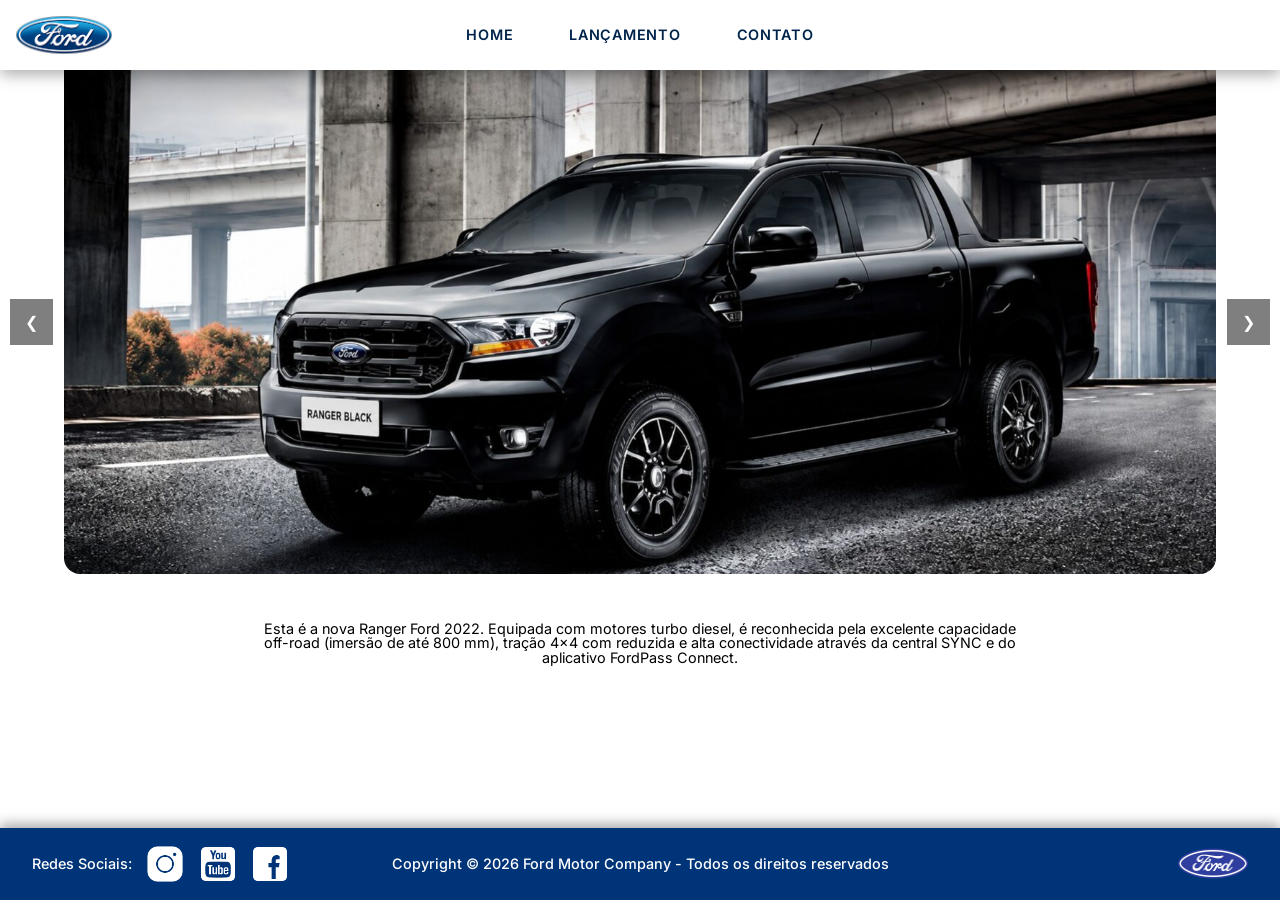
==== commit a90adb08: "Adicionando novo estilo ao formulário de contato, incluindo melhorias na estrutura do carrossel e aj" ====
--- a/index.html
+++ b/index.html
@@ -50,9 +50,9 @@
         </header>
         <main class="pagina">
             <div class="carousel-container">
-                <button class="carousel-btn prev" onclick="Carousel.Prev()">&#10094;</button>
+                <button class="carousel-btn prev" onclick="Carousel.Prev()" aria-label="Imagem anterior">&#10094;</button>
                 <div id="carousel"></div>
-                <button class="carousel-btn next" onclick="Carousel.Next()">&#10095;</button>
+                <button class="carousel-btn next" onclick="Carousel.Next()" aria-label="Próxima imagem">&#10095;</button>
             </div>
             <div id="carousel-title"></div>
             <script>
--- a/css/style.css
+++ b/css/style.css
@@ -43,13 +43,29 @@
 }
 
 #carousel {
-    justify-content: center;
-    align-items: center;
-    width: 100%;
+    position: relative;
+    width: 90%;
+    aspect-ratio: 16 / 7;
     overflow: hidden;
     border-radius: 0 0 1rem 1rem;
+}
+
+#carousel .carousel-slide {
+    position: absolute;
+    inset: 0;
+    display: block;
+    opacity: 0;
+    transition: opacity 300ms ease-in-out;
+}
+
+#carousel .carousel-slide.is-visible {
     opacity: 1;
-    transition: opacity 0.3s ease-in-out;
+}
+
+#carousel .carousel-slide img {
+    width: 100%;
+    height: 100%;
+    object-fit: cover;
 }
 
 
@@ -59,27 +75,13 @@
 .carousel-btn:hover {
     background-color: rgba(0, 0, 0, 0.8);
 }
-
-#carousel.fade {
-    opacity: 0;
-}
-
-div#carousel {
-    justify-content: center;
-    width: 90%;
-    -webkit-transition: all 0.5s ease-in-out;
-    -moz-transition: all 0.5s ease-in-out;
-    transition: 0.6s ease-in-out;
-}
-
-
-
 
 div#carousel-title {
     text-align: center;
     margin: 2rem 0 2rem;
-    font-size: 1rem;
+    font-size: 0.9rem;
     width: 60%;
+    padding-bottom: 15px;
 }
 
 body {
@@ -252,6 +254,7 @@
     align-items: center;
     justify-content: center;
     padding: 1.5rem 3rem;
+    margin-bottom: 4rem;
     background: var(--cor-azul);
     border: none;
     border-radius: var(--border-radius);
@@ -349,10 +352,6 @@
     flex-shrink: 0;
 }
 
-.pagina__comparar {
-    margin-bottom: 4rem;
-}
-
 .contato {
     display: flex;
     align-items: center;
@@ -369,81 +368,10 @@
     width: 100%;
 }
 
-.contato__formulario {
-    width: 30%;
-    background: var(--cor-branca);
-    border-radius: 18px;
-    box-shadow: 0 18px 40px rgba(0, 0, 0, 0.18);
-    margin: 2rem 0;
-}
-
-.contato__formulario h2 {
-    padding: 2rem;
-    color: var(--cor-azul);
-    font-size: 2rem;
-    font-weight: 800;
-    text-align: center;
-}
-
-.contato__formulario p {
-    margin-bottom: 1.875rem;
-    color: #777;
-}
-
-.contato__formulario form {
+.contato__campo {
     display: flex;
     flex-direction: column;
     gap: 1rem;
-    padding: 0 2.5rem 2.5rem;
-}
-
-.contato__campo {
-    display: flex;
-    flex-direction: column;
-    gap: 1rem;
-}
-
-.contato__formulario label {
-    font-size: 0.95rem;
-    font-weight: 600;
-    color: #222;
-}
-
-.contato__formulario :is(input, select, textarea) {
-    padding: 1rem 1.125rem;
-    border: 1px solid #ccc;
-    border-radius: 8px;
-    font-size: 0.8rem;
-    font-family: inherit;
-    transition: var(--transition);
-}
-
-.contato__formulario :is(input, select, textarea):focus {
-    outline: none;
-    border-color: var(--cor-azul);
-    box-shadow: 0 0 10px rgba(0, 52, 120, 0.3);
-}
-
-.contato__formulario textarea {
-    resize: vertical;
-}
-
-.contato__formulario button {
-    padding: 1rem;
-    background: var(--cor-azul);
-    color: var(--cor-branca);
-    border: none;
-    border-radius: var(--border-radius);
-    font-size: 1.0625rem;
-    font-weight: 600;
-    cursor: pointer;
-    transition: var(--transition);
-}
-
-.contato__formulario button:hover {
-    background: var(--cor-botao-hover);
-    box-shadow: 0 8px 18px rgba(0, 0, 0, 0.25);
-    transform: translateY(-3px);
 }
 
 .rodape {
@@ -552,11 +480,6 @@
         flex-direction: column;
         width: 70%;
         gap: 0;
-    }
-
-    .contato__formulario {
-        width: 100%;
-        margin-bottom: 3rem;
     }
 
     .contato__imagem {
@@ -681,16 +604,6 @@
         justify-content: center;
     }
 
-    .carousel-container img {
-        width: auto;
-        height: 300px;
-    }
-
-    div#carousel a {
-        display: flex;
-        justify-content: center;
-    }
-    
     div#carousel-title {
         font-size: 0.9rem;
         width: 90%;
